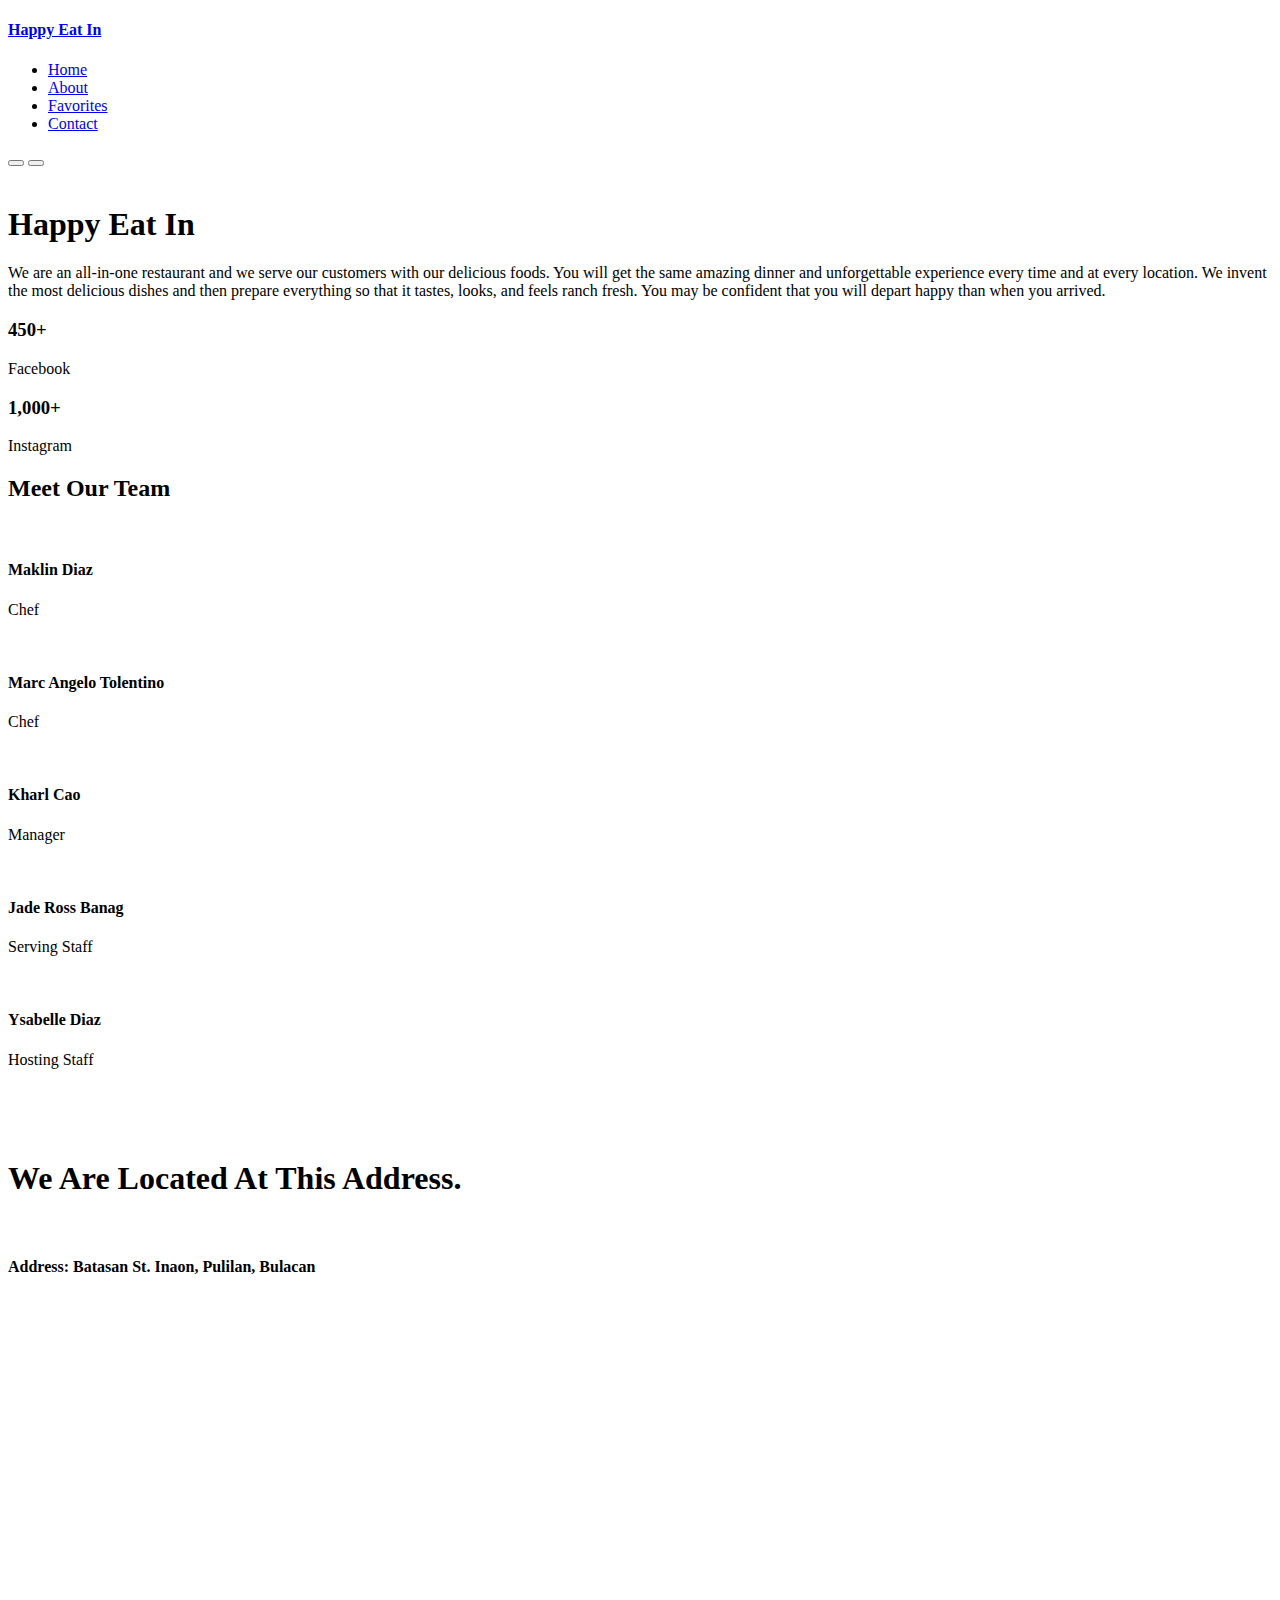
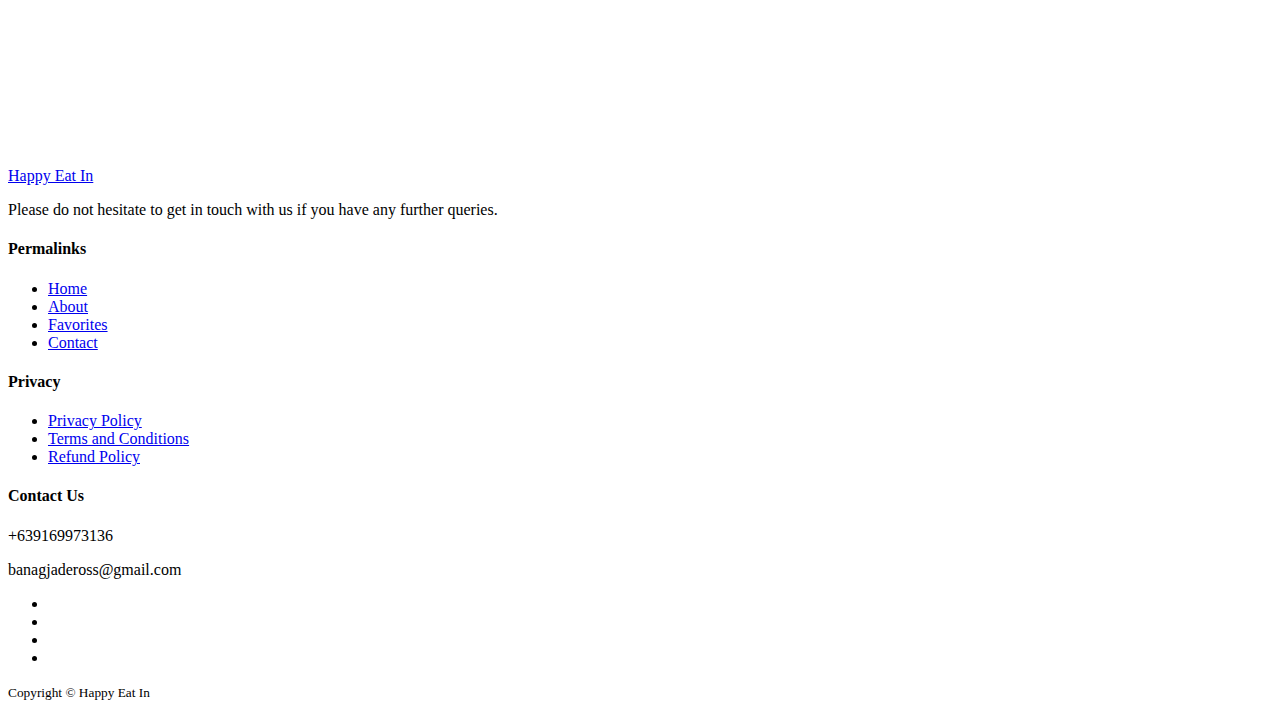
==== about.html @ e0ea21e6 "Add files via upload" ====
<!DOCTYPE html>
<html lang="en">

<head>
  <meta charset="UTF-8">
  <meta http-equiv="X-UA-Compatible" content="IE=edge">
  <meta name="viewport" content="width=device-width, initial-scale=1.0">
  <title>Restaurant Website</title>

  <!-- CSS -->
  <link rel="stylesheet" href="css/style.css">
  <link rel="stylesheet" href="css/about.css">

  <!-- ICONS OUT -->
  <link rel="stylesheet" href="https://unicons.iconscout.com/release/v4.0.0/css/line.css">

  <!-- FONT MONTSERRAT -->
  <link rel="preconnect" href="https://fonts.googleapis.com">
  <link rel="preconnect" href="https://fonts.gstatic.com" crossorigin>
  <link
    href="https://fonts.googleapis.com/css2?family=League+Spartan:wght@700;800;900&family=Montserrat:wght@300;400;500;600;700;800;900&family=Poppins:wght@100;200;300;400;500;600&display=swap"
    rel="stylesheet">

  <!-- SWIPER JS -->
  <link rel="stylesheet" href="https://cdn.jsdelivr.net/npm/swiper@8/swiper-bundle.min.css" />

</head>

<body>

  <!-- Navigation -->
  <nav>
    <div class="container nav__container">
      <a href="index.html">
        <h4>Happy Eat In</h4>
      </a>
      <ul class="nav__menu">
        <li><a href="index.html">Home</a></li>
        <li><a href="about.html">About</a></li>
        <li><a href="favorites.html">Favorites</a></li>
        <li><a href="contact.html">Contact</a></li>
      </ul>
      <button id="open-menu-btn"><i class="uil uil-bars"></i></button>
      <button id="close-menu-btn"><i class="uil uil-multiply"></i></button>
    </div>
  </nav>

  <!-- About Achievements -->
  <div class="about__happyeat">
    <div class="container about__happyeat-container">
      <div class="about__achievements-left">
        <img src="images/m_images/eating.png" alt="">
      </div>

      <div class="about__happyeat-right">
        <h1>Happy Eat In</h1>
        <p>We are an all-in-one restaurant and we serve our customers with our delicious foods. You will get the same
          amazing dinner and unforgettable experience every time and at every location. We invent the most delicious
          dishes and then prepare everything so that it tastes, looks, and feels ranch fresh. You may be confident that
          you will depart happy than when you arrived.</p>
        <div class="achievement__cards">
          <article class="achievement__card">
            <span class="achievement__icon">
              <i class="uil uil-facebook-f"></i>
            </span>
            <h3>450+</h3>
            <p>Facebook</p>
          </article>

          <article class="achievement__card">
            <span class="achievement__icon">
              <i class="uil uil-instagram-alt"></i>
            </span>
            <h3>1,000+</h3>
            <p>Instagram</p>
          </article>


        </div>
      </div>
    </div>

  </div>

  <!--Marc Angelo Tolentino -->
  <!-- Team Section -->
  <section class="team">
    <h2>Meet Our Team</h2>
    <div class="container team__container">
      <article class="team__member">
        <div class="team__member-image">
          <img src="images/m_images/2x2-Maklin.png" alt="">
        </div>
        <div class="team__member-info">
          <h4>Maklin Diaz</h4>
          <p>Chef</p>
        </div>
        <div class="team__member-socials">
          <a href="https://instagram.com" target="_blank"><i class="uil uil-instagram"></i></a>
          <a href="https://twitter.com" target="_blank"><i class="uil uil-twitter-alt"></i></a>
          <a href="https://linkedin.com" target="_blank"><i class="uil uil-linkedin-alt"></i></a>
        </div>
      </article>

      <article class="team__member">
        <div class="team__member-image">
          <img src="images/m_images/marc.jpg" alt="">
        </div>
        <div class="team__member-info">
          <h4>Marc Angelo Tolentino</h4>
          <p>Chef</p>
        </div>
        <div class="team__member-socials">
          <a href="https://instagram.com" target="_blank"><i class="uil uil-instagram"></i></a>
          <a href="https://twitter.com" target="_blank"><i class="uil uil-twitter-alt"></i></a>
          <a href="https://linkedin.com" target="_blank"><i class="uil uil-linkedin-alt"></i></a>
        </div>
      </article>

      <article class="team__member">
        <div class="team__member-image">
          <img src="images/m_images/cao.png" alt="">
        </div>
        <div class="team__member-info">
          <h4>Kharl Cao</h4>
          <p>Manager</p>
        </div>
        <div class="team__member-socials">
          <a href="https://instagram.com" target="_blank"><i class="uil uil-instagram"></i></a>
          <a href="https://twitter.com" target="_blank"><i class="uil uil-twitter-alt"></i></a>
          <a href="https://linkedin.com" target="_blank"><i class="uil uil-linkedin-alt"></i></a>
        </div>
      </article>

      <article class="team__member">
        <div class="team__member-image">
          <img src="images/m_images/Jade-2x2.png" alt="">
        </div>
        <div class="team__member-info">
          <h4>Jade Ross Banag</h4>
          <p>Serving Staff</p>
        </div>
        <div class="team__member-socials">
          <a href="https://instagram.com" target="_blank"><i class="uil uil-instagram"></i></a>
          <a href="https://twitter.com" target="_blank"><i class="uil uil-twitter-alt"></i></a>
          <a href="https://linkedin.com" target="_blank"><i class="uil uil-linkedin-alt"></i></a>
        </div>
      </article>

      <article class="team__member">
        <div class="team__member-image">
          <img src="images/m_images/y.jpg" alt="">
        </div>
        <div class="team__member-info">
          <h4>Ysabelle Diaz</h4>
          <p>Hosting Staff</p>
        </div>
        <div class="team__member-socials">
          <a href="https://instagram.com" target="_blank"><i class="uil uil-instagram"></i></a>
          <a href="https://twitter.com" target="_blank"><i class="uil uil-twitter-alt"></i></a>
          <a href="https://linkedin.com" target="_blank"><i class="uil uil-linkedin-alt"></i></a>
        </div>
      </article>


    </div>
  </section>

  <!-- About Achievements -->
  <div class="about__happyeat">
    <div class="container about__happyeat-container">


      <div class="about__happyeat-right">
        <br>
        <br>
        <br>
        <h1>We Are Located At This Address.</h1>
        <br>
        <h4>Address: Batasan St. Inaon, Pulilan, Bulacan</h4>

      </div>
      <div class="about__achievements-left">
        <p><iframe
            src="https://www.google.com/maps/embed?pb=!1m18!1m12!1m3!1d10902.850625864508!2d120.81980774344721!3d14.95158270348377!2m3!1f0!2f0!3f0!3m2!1i1024!2i768!4f13.1!3m3!1m2!1s0x33965559e98de989%3A0x113c1e592615fe9e!2sBatasan%20St.!5e0!3m2!1sen!2sph!4v1671016989755!5m2!1sen!2sph"
            width="600" height="450" style="border:0;" allowfullscreen="" loading="lazy"
            referrerpolicy="no-referrer-when-downgrade"></iframe></p>
      </div>

    </div>

  </div>


  <!-- Footer Section  -->
  <footer>
    <div class="container footer__container">
      <div class="footer__1">
        <a href="index.html" class="footer__logo">Happy Eat In</a>
        <p>
          Please do not hesitate to get in touch with us if you have any further queries.
        </p>
      </div>

      <div class="footer__2">
        <h4>Permalinks</h4>
        <ul class="permalinks">
          <li><a href="index.html">Home</a></li>
          <li><a href="about.html">About</a></li>
          <li><a href="favorites.html">Favorites</a></li>
          <li><a href="contact.html">Contact</a></li>
        </ul>
      </div>

      <div class="footer__3">
        <h4>Privacy</h4>
        <ul class="privacy">
          <li><a href="#">Privacy Policy</a></li>
          <li><a href="#">Terms and Conditions</a></li>
          <li><a href="#">Refund Policy</a></li>
        </ul>
      </div>

      <div class="footer__4">
        <h4>Contact Us</h4>
        <div>
          <p>+639169973136</p>
          <p>banagjadeross@gmail.com</p>
        </div>

        <ul class="footer__socials">
          <li>
            <a href="#"><i class="uil uil-facebook-f"></i></a>
          </li>
          <li>
            <a href="#"><i class="uil uil-instagram-alt"></i></a>
          </li>
          <li>
            <a href="#"><i class="uil uil-twitter"></i></a>
          </li>
          <li>
            <a href="#"><i class="uil uil-linkedin-alt"></i></a>
          </li>
        </ul>
      </div>
    </div>

    <div class="footer__copyright">
      <small>Copyright &copy; Happy Eat In</small>
    </div>
  </footer>

  <script src="https://cdn.jsdelivr.net/npm/swiper@8/swiper-bundle.min.js"></script>
  <script src="main.js"></script>


</body>

</html>
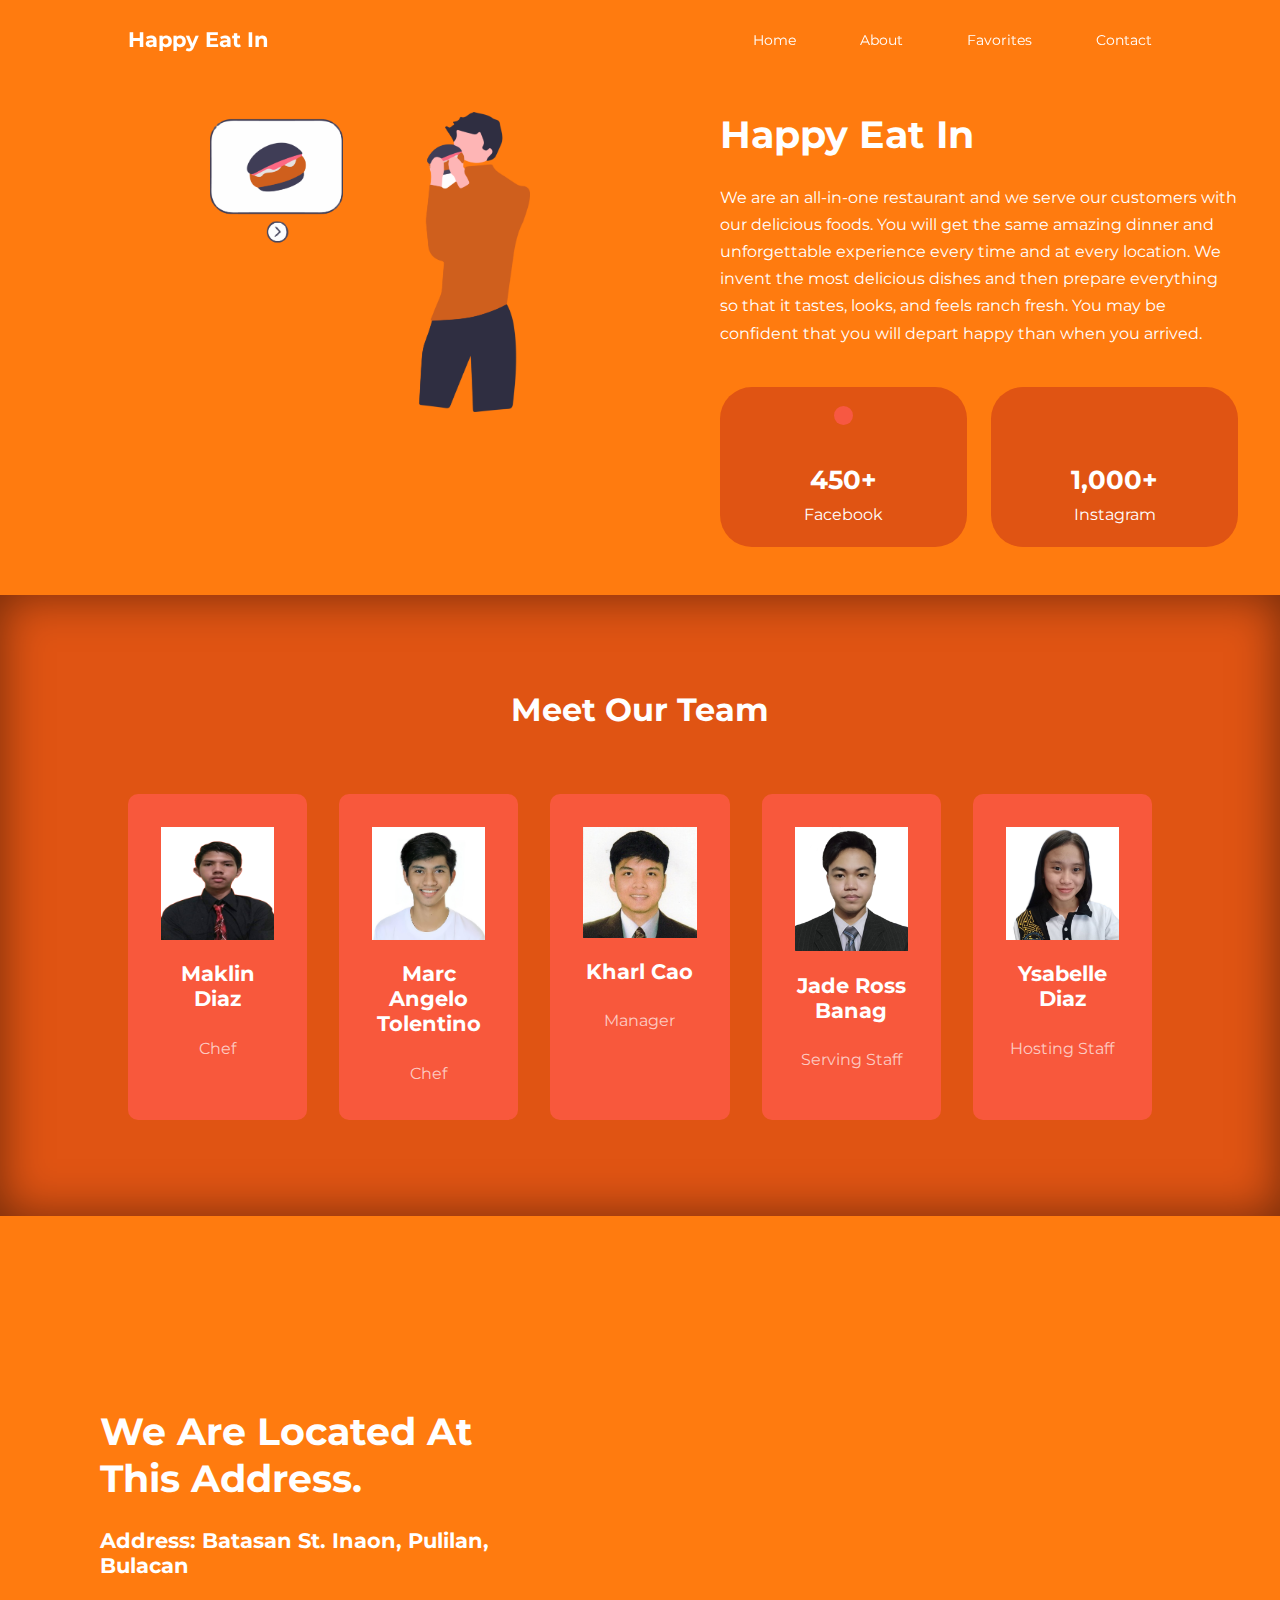
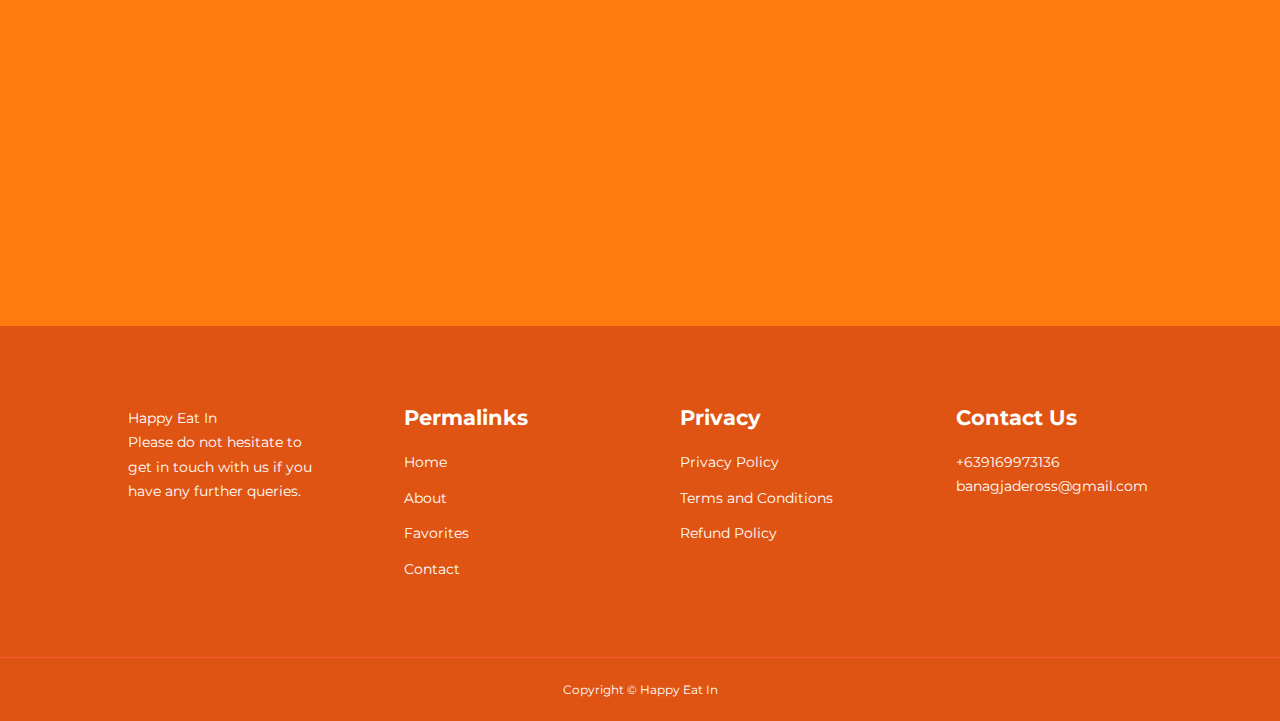
==== commit 700ec662: "Add files via upload" ====
--- a/about.html
+++ b/about.html
@@ -7,26 +7,32 @@
   <meta name="viewport" content="width=device-width, initial-scale=1.0">
   <title>Restaurant Website</title>
 
-  <!-- CSS -->
-  <link rel="stylesheet" href="css/style.css">
+  <style>
+    .courses {
+      margin-top: 1rem;
+    }
+  </style>
   <link rel="stylesheet" href="css/about.css">
 
   <!-- ICONS OUT -->
   <link rel="stylesheet" href="https://unicons.iconscout.com/release/v4.0.0/css/line.css">
 
-  <!-- FONT MONTSERRAT -->
-  <link rel="preconnect" href="https://fonts.googleapis.com">
-  <link rel="preconnect" href="https://fonts.gstatic.com" crossorigin>
-  <link
-    href="https://fonts.googleapis.com/css2?family=League+Spartan:wght@700;800;900&family=Montserrat:wght@300;400;500;600;700;800;900&family=Poppins:wght@100;200;300;400;500;600&display=swap"
-    rel="stylesheet">
-
-  <!-- SWIPER JS -->
-  <link rel="stylesheet" href="https://cdn.jsdelivr.net/npm/swiper@8/swiper-bundle.min.css" />
-
-</head>
+
+ <!-- ICONS OUT -->
+ <link rel="stylesheet" href="https://unicons.iconscout.com/release/v4.0.0/css/line.css">
+
+ <!-- FONT MONTSERRAT -->
+ <link rel="preconnect" href="https://fonts.googleapis.com">
+ <link rel="preconnect" href="https://fonts.gstatic.com" crossorigin>
+ <link
+   href="https://fonts.googleapis.com/css2?family=League+Spartan:wght@700;800;900&family=Montserrat:wght@300;400;500;600;700;800;900&family=Poppins:wght@100;200;300;400;500;600&display=swap"
+   rel="stylesheet">
+
+ <!-- SWIPER JS -->
+ <link rel="stylesheet" href="https://cdn.jsdelivr.net/npm/swiper@8/swiper-bundle.min.css" />
 
 <body>
+
 
   <!-- Navigation -->
   <nav>
@@ -47,7 +53,7 @@
 
   <!-- About Achievements -->
   <div class="about__happyeat">
-    <div class="container about__happyeat-container">
+    <div class="container_about about__happyeat-container">
       <div class="about__achievements-left">
         <img src="images/m_images/eating.png" alt="">
       </div>
@@ -82,8 +88,7 @@
 
   </div>
 
-  <!--Marc Angelo Tolentino -->
-  <!-- Team Section -->
+
   <section class="team">
     <h2>Meet Our Team</h2>
     <div class="container team__container">
@@ -168,7 +173,7 @@
 
   <!-- About Achievements -->
   <div class="about__happyeat">
-    <div class="container about__happyeat-container">
+    <div class="container_location about__happyeat-container">
 
 
       <div class="about__happyeat-right">
@@ -181,10 +186,12 @@
 
       </div>
       <div class="about__achievements-left">
-        <p><iframe
+        <p><div style="overflow: hidden;  position: relative; height: 550px;">
+          <iframe
             src="https://www.google.com/maps/embed?pb=!1m18!1m12!1m3!1d10902.850625864508!2d120.81980774344721!3d14.95158270348377!2m3!1f0!2f0!3f0!3m2!1i1024!2i768!4f13.1!3m3!1m2!1s0x33965559e98de989%3A0x113c1e592615fe9e!2sBatasan%20St.!5e0!3m2!1sen!2sph!4v1671016989755!5m2!1sen!2sph"
-            width="600" height="450" style="border:0;" allowfullscreen="" loading="lazy"
-            referrerpolicy="no-referrer-when-downgrade"></iframe></p>
+            width="100%" height="100%" style="border: 0;" allowfullscreen="" loading="lazy"
+            referrerpolicy="no-referrer-when-downgrade"></iframe>
+        </div></p>
       </div>
 
     </div>
@@ -253,7 +260,6 @@
   <script src="https://cdn.jsdelivr.net/npm/swiper@8/swiper-bundle.min.js"></script>
   <script src="main.js"></script>
 
-
 </body>
 
 </html>--- a/css/about.css
+++ b/css/about.css
@@ -0,0 +1,629 @@
+*{
+    margin: 0;
+    padding: 0;
+    border: 0;
+    outline: 0;
+    text-decoration: none;
+    list-style: none;
+    box-sizing: border-box;
+}
+
+:root {
+    --color-primary: #c7500b;
+    --color-danger: #f75842;
+    --color-danger-variant: rgba(247,88,66,0.4);
+    --color-white: #fff;
+    --color-light: rgba(255,255,255,0.7);
+    --color-black: #000;
+    --color-bg: #ff7b0f;
+    --color-bg1: #e05413;
+    --color-bg2: #f8583c;
+
+    --container-width-lg: 80%;
+    --container-width-md: 90%;
+    --container-width-sm: 94%;
+
+    --transition: all 400ms ease;
+}
+
+body{
+    font-family: 'Montserrat', sans-serif;
+    line-height: 1.7;
+    color: var(--color-white);
+    background: var(--color-bg);
+}
+
+.container{
+    width: var(--container-width-lg);
+    margin: 0 auto;
+    
+}
+
+section{
+    padding: 6rem 0;
+}
+
+section h2 {
+    text-align: center;
+    margin-bottom: 4rem;
+}
+
+h1,h2,h3,h4,h5 {
+    line-height: 1.2;
+}
+
+h1 {
+    font-size: 2.4rem;
+}
+
+h2 {
+    font-size: 2rem;
+}
+
+h3{
+    font-size: 1.6rem;
+}
+
+h4 {
+    font-size: 1.3rem;
+}
+
+a {
+    color: var(--color-white);
+}
+
+img {
+    width: 100%;
+    display: block;
+    object-fit: contain;
+}
+
+.categories > img.image_food{
+    object-fit: cover;
+    width: 50%;
+    max-height: 50%;
+}
+
+.btn {
+    display: inline-block;
+    background: var(--color-white);
+    color: var(--color-black);
+    padding: 1rem 2rem;
+    border: 1px solid transparent;
+    font-weight: 500;
+    transition: var(--transition);
+}
+
+.btn:hover {
+    background: transparent;
+    color: var(--color-white);
+    border-color: var(--color-white);
+}
+
+.btn-primary {
+    background: var(--color-danger);
+    color: var(--color-white);
+}
+
+/* ===== NAVBAR ======== */
+nav {
+    background: transparent;
+    width: 100vw;
+    height: 5rem;
+    position: fixed;
+    top: 0;
+    z-index: 11;
+    background: transparent;
+}
+
+/* change navbar styles on scroll using javascript */
+.window-scroll{
+    background: var(--color-primary);
+    box-shadow: 0 1rem 2rem rgba(0, 0, 0, 0.2);
+}
+
+.nav__container {
+    height: 100%;
+    display: flex;
+    justify-content: space-between;
+    align-items: center;
+    
+}
+
+nav button {
+    display: none;
+}
+
+
+
+.nav__menu {
+    display: flex;
+    align-items: center;
+    gap: 4rem;
+}
+
+.nav__menu a {
+    font-size: 0.9rem;
+    transition: var(--transition);
+}
+
+.nav__menu a:hover {
+    color: var(--color-bg2);
+}
+
+
+
+
+/* ===== ACHIEVEMENTS ====== */
+.about__happyeat {
+    margin-top: 7rem;
+    margin-bottom: 3rem;
+    padding: 0 100px;
+}
+
+.about__happyeat-container {
+    display: grid;
+    grid-template-columns: 50% 60%;
+    gap: 5rem;
+
+}
+
+.about__happyeat-right > p {
+    margin: 1.6rem 0 2.5rem;
+}
+
+.about__achievements-left img{
+    width: 100%;
+    height: 300px;
+}
+
+.about__happyeat-right{
+    width: 80%;
+}
+
+.achievement__cards {
+    display: grid;
+    grid-template-columns: repeat(2, 1fr);
+    gap: 1.5rem;
+}
+
+.achievement__card {
+    background: var(--color-bg1);
+    padding: 1.2rem;
+    border-radius: 2rem;
+    text-align: center;
+    transition: var(--transition);
+}
+
+.achievement__card:hover{
+    background: var(--color-bg2);
+    box-shadow: 0 3rem 3rem rgba(0, 0, 0, 0.3);
+}
+
+.achievement__icon {
+    background: var(--color-danger);
+    padding: 0.6rem;
+    border-radius: 1rem;
+    display: inline-block;
+    margin-bottom: 2rem;
+    font-size: 2rem;
+}
+
+.achievement__card:nth-child(2) .achievement__icon {
+    background: var(--color-success);
+}
+
+.achievement__card:nth-child(3) .achievement__icon {
+    background: var(--color-success);
+}
+
+.achievement__card p {
+    margin-top: 5px;
+}
+
+/* ===== TEAM ===== */
+.team {
+    background: var(--color-bg1);
+    box-shadow: inset 0 0 3rem rgba(0, 0, 0, 0.5);
+}
+
+.team__container{
+    display: grid;
+    grid-template-columns: repeat(5, 1fr);
+    gap: 2rem;
+   
+}
+
+.team__member{
+    background: var(--color-bg2);
+    padding: 2rem;
+    border: 1px solid transparent;
+    transition: var(--transition);
+    position: relative;
+    overflow: hidden;
+    border-radius: 10px;
+}
+
+.team__member:hover{
+    background: transparent;
+    border-color: var(--color-primary);
+}
+
+
+.team__member:hover img {
+    filter: saturate(1);
+}
+
+.team__member-info * {
+    text-align: center;
+    margin-top: 1.4rem;
+}
+
+.team__member-info p {
+    color: var(--color-light);
+}
+
+.team__member-socials {
+    position: absolute;
+    top: 50%;
+    transform: translateY(-50%);
+    right: -100%;
+    display: flex;
+    flex-direction: column;
+    background: var(--color-primary);
+    border-radius: 1rem 0 0 1rem;
+    box-shadow: -2rem 0 2rem rgba(0, 0, 0, 0.3);
+    transition: var(--transition);
+}
+
+.team__member:hover .team__member-socials {
+    right: 0;
+}
+
+.team__member-socials a {
+    padding: 1rem;
+}
+
+.about__achievements-left{
+    width: 100%;
+    height: 100%;
+}
+iframe {
+    position: absolute;
+    top: 0;
+    left: 0;
+    width: 500px;
+    height: 450px;
+  }
+
+
+
+
+/* ===== FOOTER ===== */
+footer {
+    background: var(--color-bg1);
+    padding-top: 5rem;
+    font-size: 0.9rem;
+
+}
+
+.footer__container {
+    display: grid;
+    grid-template-columns: repeat(4, 1fr);
+    gap: 5rem;
+}
+
+.footer__container > div h4 {
+    margin-bottom: 1.2rem;
+}
+
+.footer__1 p {
+    margin: 0 0 2rem;
+}
+
+footer ul li {
+    margin-bottom: 0.7rem;
+}
+
+footer ul li a:hover {
+    text-decoration: underline;
+}
+
+.footer__socials {
+    display: flex;
+    gap: 1rem;
+    font-size: 1.2rem;
+    margin-top: 2rem;
+}
+
+.footer__copyright {
+    text-align: center;
+    margin-top: 4rem;
+    padding: 1.2rem 0;
+    border-top: 1px solid var(--color-bg2);
+}
+
+
+/* ======= MEDIA QUERIES (TABLETS) ======== */
+@media screen and (max-width:1024px) {
+    .container {
+        width: var(--container-width-md);
+    }
+
+    h1{
+        font-size: 2.2rem;
+    }
+
+    h2 {
+        font-size: 1.7rem;
+    }
+
+    h3 {
+        font-size: 1.4rem;
+    }
+
+    h4 {
+        font-size: 1.2rem;
+    }
+
+    /* ===== NAVBAR ===== */
+    nav button {
+        display: inline-block;
+        background: transparent;
+        font-size: 1.8rem;
+        color: var(--color-white);
+        cursor: pointer;
+    }
+
+    nav button#close-menu-btn {
+        display: none;
+    }
+
+    .nav__menu {
+        position: fixed;
+        top: 5rem;
+        right: 5%;
+        height: fit-content;
+        width: 18rem;
+        flex-direction: column;
+        gap: 0;
+        display: none;
+    }
+
+    .nav__menu li {
+        width: 100%;
+        height: 5.8rem;
+        animation: animateNavItems 400ms linear forwards;
+        transform-origin: top right;
+        opacity: 0;
+    }
+
+    .nav__menu li:nth-child(2){
+        animation-delay: 200ms;
+    }
+
+    .nav__menu li:nth-child(3){
+        animation-delay: 400ms;
+    }
+
+    .nav__menu li:nth-child(4){
+        animation-delay: 600ms;
+    }
+
+    @keyframes animateNavItems{
+        0% {
+            transform: rotateZ(-90deg) rotateX(90deg) scale(0.1);
+        }
+        100%{
+            transform: rotateZ(0) rotateX(0deg) scale(1);
+            opacity: 1;
+        }
+    }
+
+    .nav__menu li a {
+        background: var(--color-primary);
+        box-shadow: -4rem 6rem 10rem rgba(0, 0, 0, 0.6);
+        width: 100%;
+        height: 100%;
+        display: grid;
+        place-items: center;
+    }
+
+    .nav__menu li a:hover {
+        background: var(--color-bg2);
+        color: var(--color-white);
+    }
+
+    .about__happyeat {
+        display: flex;
+        flex-direction: column;
+    }
+    
+    .about__achievements {
+        margin-top: 2rem;
+    }
+
+    .about__achievements-container {
+        grid-template-columns: 1fr;
+        gap: 4rem;
+    }
+
+    .about__achievements-left {
+        width: 80%;
+        margin: 0 auto;
+    }
+
+    /* ==== TEAMS ==== */
+    .team__container {
+        grid-template-columns: repeat(3,1fr);
+        gap: 1.5rem;
+    }
+
+    .team__member{
+        padding: 1rem;
+    }
+
+    
+    /* ===== FOOTER ===== */
+    footer {
+        background: var(--color-bg1);
+        padding-top: 5rem;
+        font-size: 0.9rem;
+
+    }
+
+    .footer__container {
+        display: grid;
+        grid-template-columns: repeat(4, 1fr);
+        gap: 5rem;
+    }
+
+    .footer__container > div h4 {
+        margin-bottom: 1.2rem;
+    }
+
+    .footer__1 p {
+        margin: 0 0 2rem;
+    }
+
+    footer ul li {
+        margin-bottom: 0.7rem;
+    }
+
+    footer ul li a:hover {
+        text-decoration: underline;
+    }
+
+    .footer__socials {
+        display: flex;
+        gap: 1rem;
+        font-size: 1.2rem;
+        margin-top: 2rem;
+    }
+
+    .footer__copyright {
+        text-align: center;
+        margin-top: 4rem;
+        padding: 1.2rem 0;
+        border-top: 1px solid var(--color-bg2);
+    }
+
+
+
+
+    }
+
+
+/* ========== MEDIA QUERIES (PHONE) =========== */
+@media screen and (max-width: 600px) {
+     
+ 
+        /* ======= NAVBAR ======== */
+        .nav__menu {
+            right:2%;
+        }
+
+        /* ===== ACHIEVEMENTS ====== */
+        .about__happyeat {
+            margin-top: 7rem;
+            margin-bottom: 3rem;
+            padding: 0 50px;
+            display: flex;
+        }
+
+        .about__happyeat-container {
+            display: grid;
+            grid-template-columns: 50% 50%;
+            gap: 5rem;
+
+        }
+        .container_about.about__happyeat-container{
+            display: flex;
+            flex-direction: column;
+        }
+        .about__happyeat-right > p {
+            margin: 1.6rem 0 2.5rem;
+        }
+
+        .about__achievements-left img{
+            width: 100%;
+            height: 300px;
+        }
+
+        .about__happyeat-right{
+            width: 80%;
+        }
+
+        .achievement__cards {
+            display: grid;
+            grid-template-columns: repeat(2, 1fr);
+            gap: 1.5rem;
+        }
+
+        .achievement__card {
+            background: var(--color-bg1);
+            padding: 1.2rem;
+            border-radius: 2rem;
+            text-align: center;
+            transition: var(--transition);
+        }
+
+        .achievement__card:hover{
+            background: var(--color-bg2);
+            box-shadow: 0 3rem 3rem rgba(0, 0, 0, 0.3);
+        }
+
+        .achievement__icon {
+            background: var(--color-danger);
+            padding: 0.6rem;
+            border-radius: 1rem;
+            display: inline-block;
+            margin-bottom: 2rem;
+            font-size: 2rem;
+        }
+
+        .achievement__card:nth-child(2) .achievement__icon {
+            background: var(--color-success);
+        }
+
+        .achievement__card:nth-child(3) .achievement__icon {
+            background: var(--color-success);
+        }
+
+        .achievement__card p {
+            margin-top: 5px;
+        }
+
+        
+        .team__container {
+            grid-template-columns: 1fr 1fr;
+            gap: 0.7rem;
+        }
+
+        .team__member {
+            padding: 0;
+        }
+
+        .team__member p {
+            margin-bottom: 1.5rem;
+        }
+   
+        .container_location.about__happyeat-container{
+          display: flex;
+          flex-direction: column;
+        }
+        
+        iframe {
+            position: absolute;
+            top: 0;
+            left: 0;
+            width: 300px;
+            height: 250px;
+          }
+        
+        
+                /* ===== FOOTER ===== */
+    .footer__container {
+        grid-template-columns: 2fr 1fr;
+    }
+}